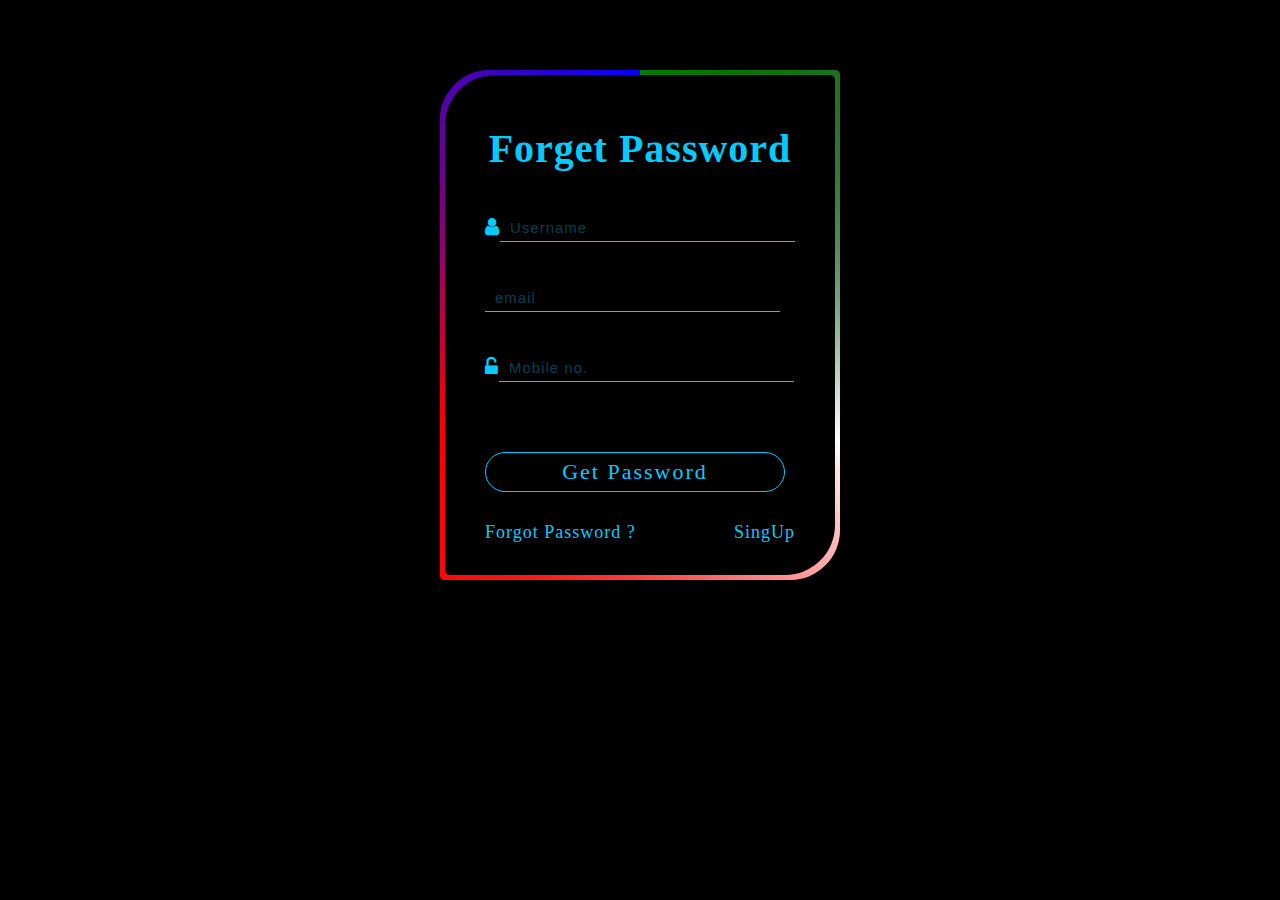
==== forget.html @ 9416c804 "Login Form" ====
<!DOCTYPE html>
<html lang="en">
  <head>
    <meta charset="UTF-8" />
    <meta http-equiv="X-UA-Compatible" content="IE=edge" />
    <meta name="viewport" content="width=device-width, initial-scale=1.0" />
    <title>Animated Login From</title>
    <link
      rel="stylesheet"
      href="https://cdnjs.cloudflare.com/ajax/libs/font-awesome/4.7.0/css/font-awesome.min.css"
    />

    <link rel="stylesheet" href="login.css" />
  </head>
  <body>
    <div class="login_form_container" style="height:510px; max-height:510px ;">

      <div class="login_form">
        <h2>Forget Password</h2>

        <div class="input_group">
            <i class="fa fa-user"></i>
            <input
              type="text"
              placeholder="Username"
              class="input_text"
              autocomplete="off"
            />
          </div>

         <div class="input_group">
          <input type="email" placeholder="email" 

          class="input_text"
          autocomplete="off" >
        </div>
       
       
        <div class="input_group">
          <i class="fa fa-unlock-alt"></i>
          <input
            type="tel"
            placeholder="Mobile no."
            class="input_text"
            autocomplete="off"
          />
        </div>
        <div class="button_group" id="login_button">
          <a>Get Password</a>
        </div>
        <div class="fotter">
          <a>Forgot Password ?</a>
          <a href="signup.html">SingUp</a>
        </div>
      </div>
    </div>

    <script src="https://cdnjs.cloudflare.com/ajax/libs/jquery/3.6.1/jquery.min.js"></script>
    <script src="login.js"></script>
  </body>
</html>
---- login.css ----
*{
  margin: 0;
  padding: 0;
  box-sizing: border-box;
}
body{
    width: 100%;
    height: 100%;
    display: flex;
    justify-content: center;
    align-items: center;
    letter-spacing: 1px;
    background-color:black;
}
.login_form_container{
    position: relative;
    width: 400px;
    height: 470px;
    max-width: 400px;
    max-height: 470px;
    background: #040717;
    border-radius: 50px 5px;
    display: flex;
    align-items: center;
    justify-content: center;
    overflow: hidden;
    margin-top: 70px;
}
/* .login_form_container::before{
    
    position: absolute;
    width: 50%;
    height: 50%;
    content: '';
    background-image: conic-gradient(transparent, transparent, blue, red);
    animation: rotate_border 1s linear infinite;

} */
.login_form_container::before{
    
    position: absolute;
    width: 170%;
    height: 170%;
    content: '';
    background-image: conic-gradient(transparent, white, red, blue);
    animation: rotate_border 6s linear infinite; 
    
}

.login_form_container::after{
    
    position: absolute;
    width: 170%;
    height: 170%;
    content: '';
    background-image: conic-gradient(green, transparent,red,blue );
    animation: rotate_border 6s linear infinite;
    animation-delay: -3s;
}
@keyframes rotate_border{
    0%{
        transform: rotate(0deg);
    }
  
    100%{
        transform: rotate(360deg);
    }
}
.login_form{
    position: absolute;
    content: '';
    background-color: black;
    border-radius: 50px 5px;
    inset: 5px;
    padding: 50px 40px;
    z-index: 10;
    color: #00ccff;

} 
h2{
    font-size: 40px;
    font-weight: 600;
    text-align: center;
}
.input_group{
    margin-top: 40px;
    position:relative;
    display:flex;
    align-items: center;
    justify-content: start;
}
.input_text{
    width: 95%;
    height: 30px;
    background: transparent;
    border: none;
    outline: none;
    border-bottom: 1px solid #00ccff;
    font-size: 20px;
    padding-left: 10px;
    color: #00ccff;

}
::placeholder{
    font-size: 15px;
    color: #00ccff52;
    letter-spacing: 1px;

}
.fa{
    font-size: 20px;

}
#login_button{
    position: relative;
    width: 300px;
    height: 40px;
    transition: 1s;
    margin-top: 70px;


}
#login_button a{
    position: absolute;
    width: 100%;
    height: 100%;
    text-decoration: none;
    z-index: 10;
    cursor: pointer;
    font-size: 22px;
    letter-spacing: 2px;
    border: 1px solid #00ccff;
    border-radius: 50px;
    background-color: black;
    display: flex;
    justify-content: center;
    align-items: center;
}
.fotter {
    margin-top: 30px;
    display: flex;
    justify-content: space-between;

}
.fotter a{
    text-decoration: none;
    cursor: pointer;
    font-size: 18px;
    color:#00ccff ;
}
.glowIcon {
    text-shadow: 0 0 10px #00ccff;

}
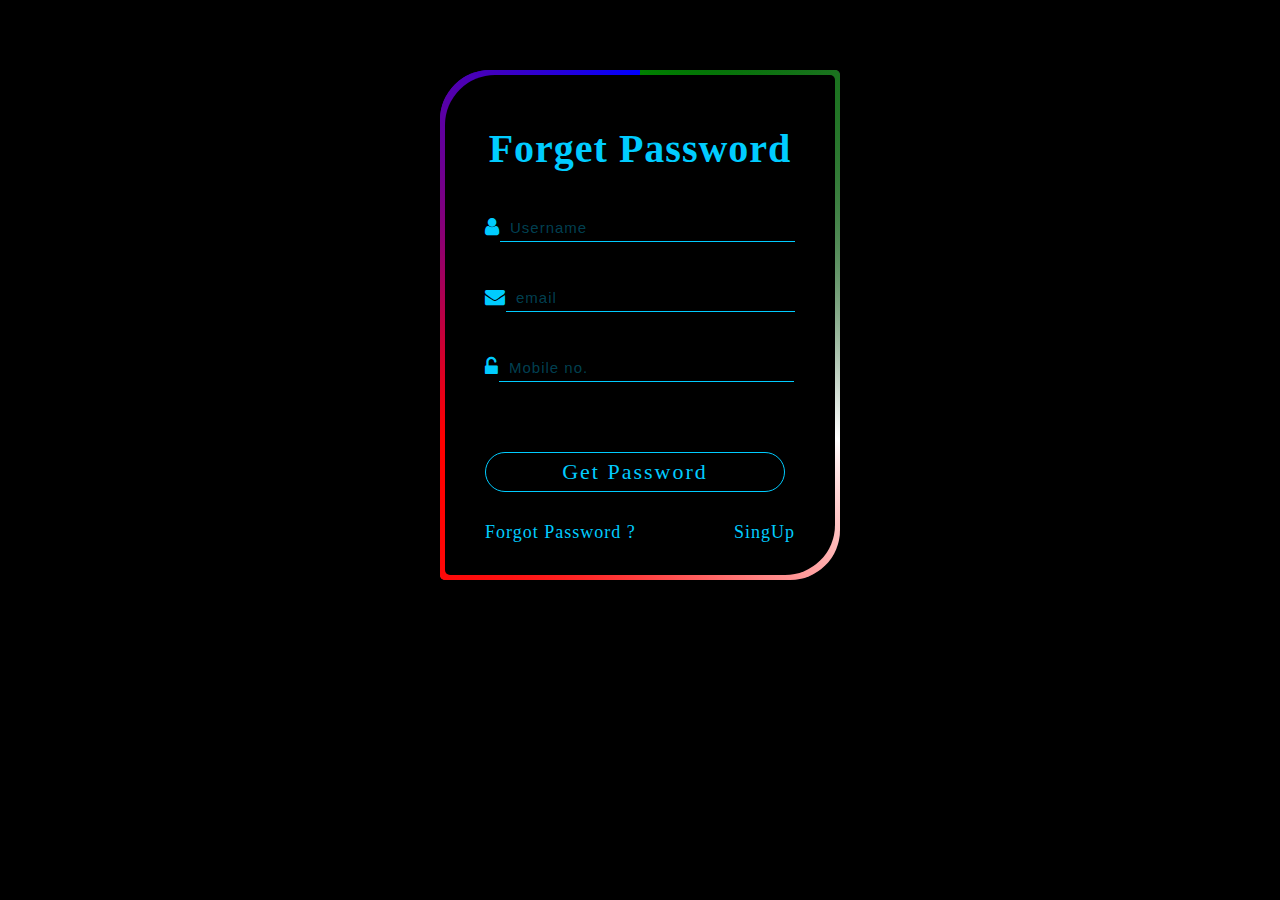
==== commit f8c6dea5: "login form" ====
--- a/forget.html
+++ b/forget.html
@@ -29,6 +29,8 @@
           </div>
 
          <div class="input_group">
+          <i class="fa fa-envelope"></i>
+
           <input type="email" placeholder="email" 
 
           class="input_text"
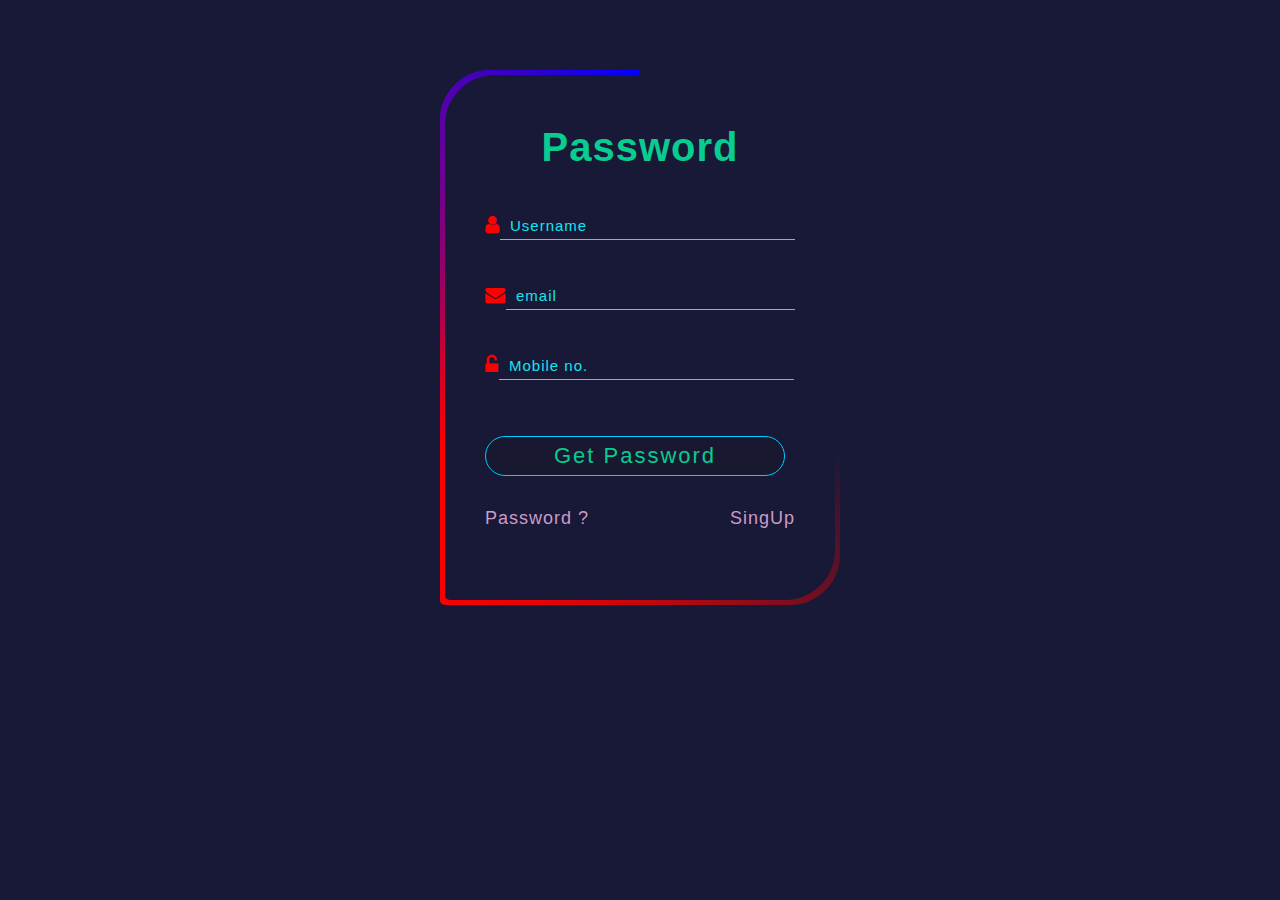
==== commit 3791a6ba: "Login" ====
--- a/forget.html
+++ b/forget.html
@@ -13,10 +13,10 @@
     <link rel="stylesheet" href="login.css" />
   </head>
   <body>
-    <div class="login_form_container" style="height:510px; max-height:510px ;">
+    <div class="login_form_container" style="height:535px; max-height:535px ;">
 
       <div class="login_form">
-        <h2>Forget Password</h2>
+        <h2>Password</h2>
 
         <div class="input_group">
             <i class="fa fa-user"></i>
@@ -48,10 +48,10 @@
           />
         </div>
         <div class="button_group" id="login_button">
-          <a>Get Password</a>
+          <a style="margin-top: -14px;">Get Password</a>
         </div>
-        <div class="fotter">
-          <a>Forgot Password ?</a>
+        <div class="fotter" style="margin-top: 18px;">
+          <a ">Password ?</a>
           <a href="signup.html">SingUp</a>
         </div>
       </div>
--- a/login.css
+++ b/login.css
@@ -2,6 +2,7 @@
   margin: 0;
   padding: 0;
   box-sizing: border-box;
+  font-family: sans-serif;
 }
 body{
     width: 100%;
@@ -10,7 +11,7 @@
     justify-content: center;
     align-items: center;
     letter-spacing: 1px;
-    background-color:black;
+    background-color:#181837;
 }
 .login_form_container{
     position: relative;
@@ -18,7 +19,7 @@
     height: 470px;
     max-width: 400px;
     max-height: 470px;
-    background: #040717;
+    background: #181837;
     border-radius: 50px 5px;
     display: flex;
     align-items: center;
@@ -42,7 +43,7 @@
     width: 170%;
     height: 170%;
     content: '';
-    background-image: conic-gradient(transparent, white, red, blue);
+    background-image: conic-gradient(transparent, transparent, red, blue);
     animation: rotate_border 6s linear infinite; 
     
 }
@@ -53,7 +54,7 @@
     width: 170%;
     height: 170%;
     content: '';
-    background-image: conic-gradient(green, transparent,red,blue );
+    background-image: conic-gradient(transparent,transparent ,red,blue );
     animation: rotate_border 6s linear infinite;
     animation-delay: -3s;
 }
@@ -69,18 +70,19 @@
 .login_form{
     position: absolute;
     content: '';
-    background-color: black;
+    background-color: #181837;
     border-radius: 50px 5px;
     inset: 5px;
     padding: 50px 40px;
     z-index: 10;
-    color: #00ccff;
+    color: #04f7a6cf;
 
 } 
 h2{
     font-size: 40px;
     font-weight: 600;
     text-align: center;
+
 }
 .input_group{
     margin-top: 40px;
@@ -95,15 +97,15 @@
     background: transparent;
     border: none;
     outline: none;
-    border-bottom: 1px solid #00ccff;
+    border-bottom: 1px solid #15e5ef;
     font-size: 20px;
     padding-left: 10px;
-    color: #00ccff;
+    color: #ff6868;
 
 }
 ::placeholder{
     font-size: 15px;
-    color: #00ccff52;
+    color: #15e5ef;
     letter-spacing: 1px;
 
 }
@@ -131,10 +133,11 @@
     letter-spacing: 2px;
     border: 1px solid #00ccff;
     border-radius: 50px;
-    background-color: black;
+    background-color: #181831;
     display: flex;
     justify-content: center;
     align-items: center;
+    margin-top: -2px;
 }
 .fotter {
     margin-top: 30px;
@@ -146,9 +149,12 @@
     text-decoration: none;
     cursor: pointer;
     font-size: 18px;
-    color:#00ccff ;
+    color:#cc9bc7 ;
 }
 .glowIcon {
     text-shadow: 0 0 10px #00ccff;
 
+}
+i{
+    color:red;
 }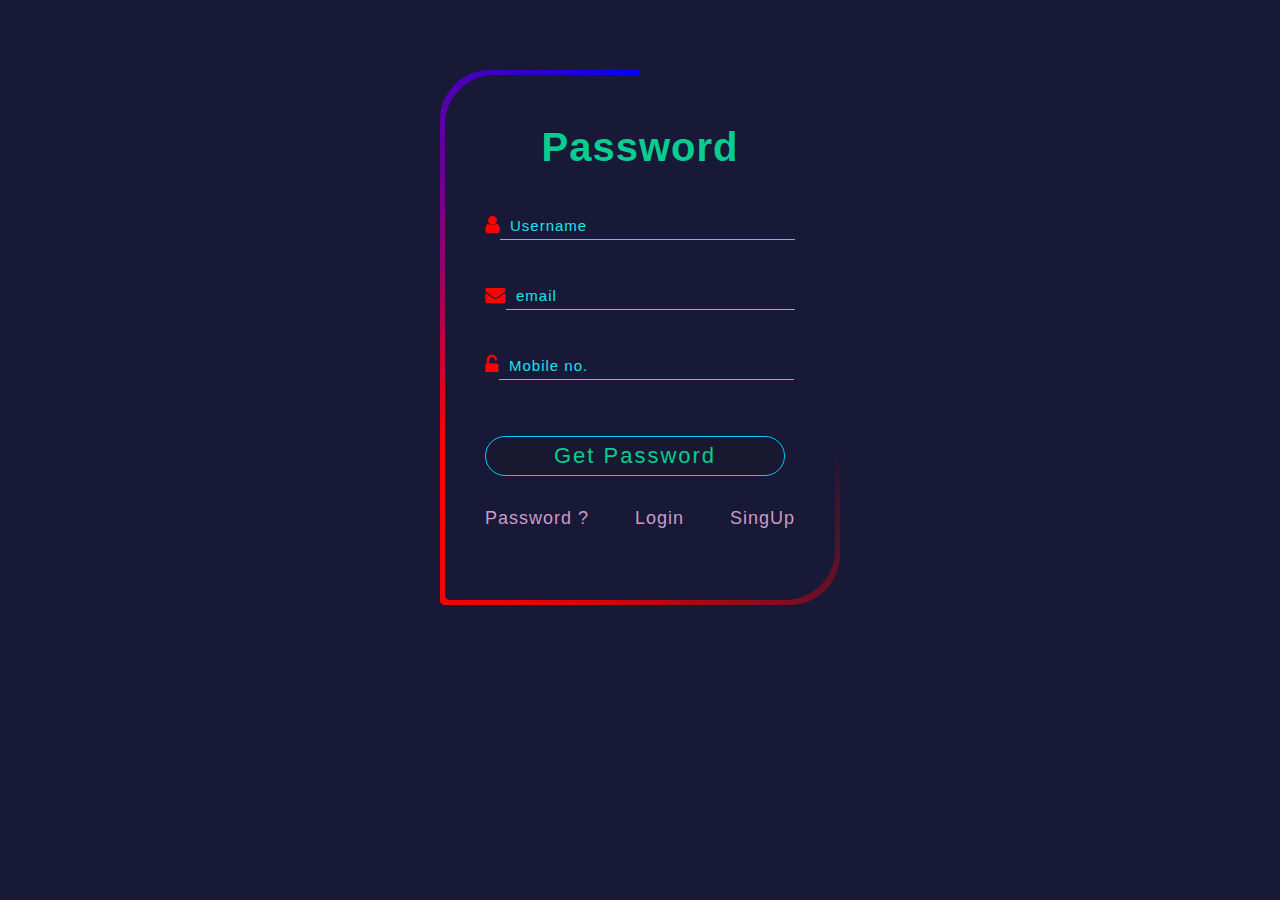
==== commit 04fe1aab: "Login" ====
--- a/forget.html
+++ b/forget.html
@@ -51,7 +51,9 @@
           <a style="margin-top: -14px;">Get Password</a>
         </div>
         <div class="fotter" style="margin-top: 18px;">
-          <a ">Password ?</a>
+          <a>Password ?</a>
+          <a href="index.html">Login</a>
+
           <a href="signup.html">SingUp</a>
         </div>
       </div>
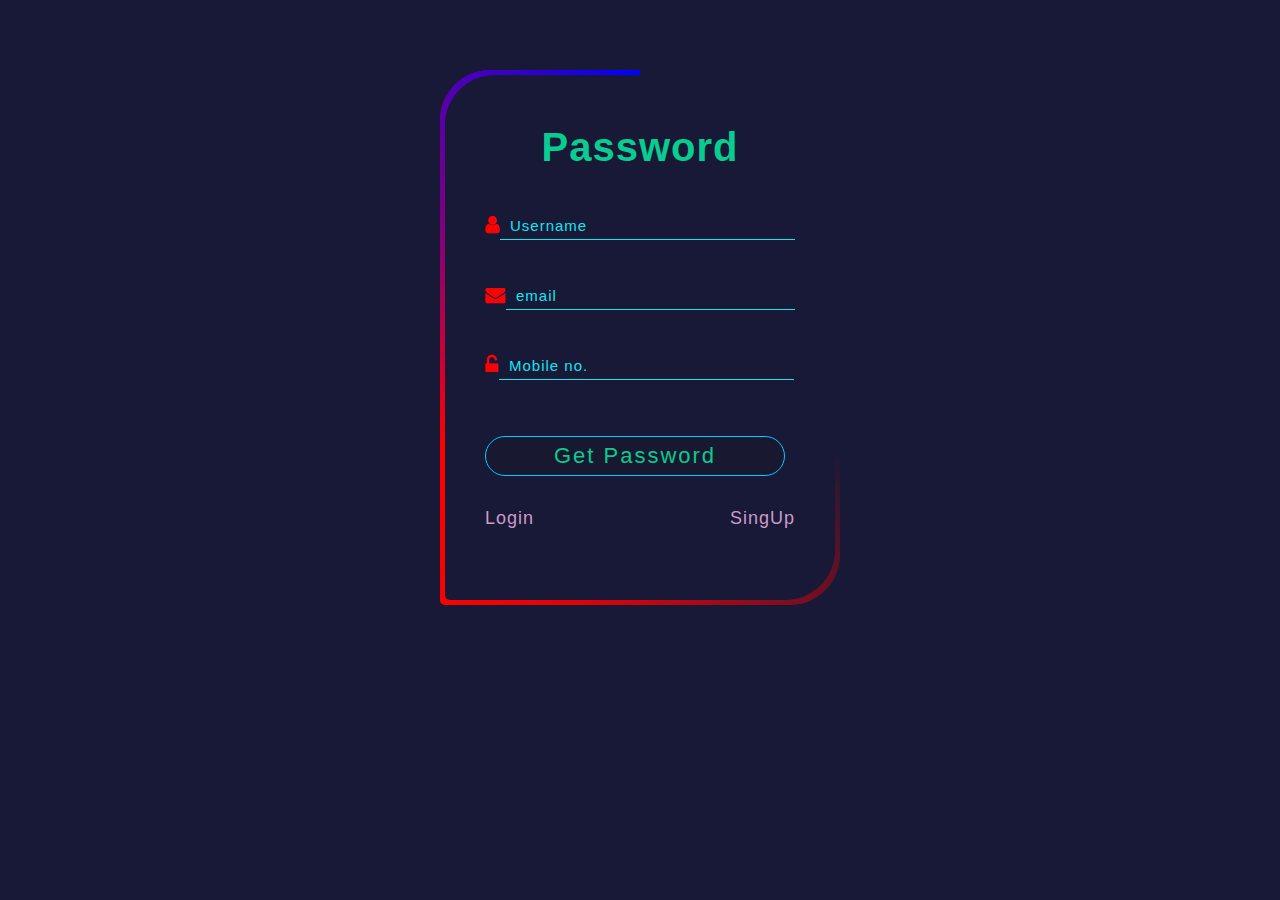
==== commit af581e0c: "Login form" ====
--- a/forget.html
+++ b/forget.html
@@ -51,7 +51,6 @@
           <a style="margin-top: -14px;">Get Password</a>
         </div>
         <div class="fotter" style="margin-top: 18px;">
-          <a>Password ?</a>
           <a href="index.html">Login</a>
 
           <a href="signup.html">SingUp</a>
